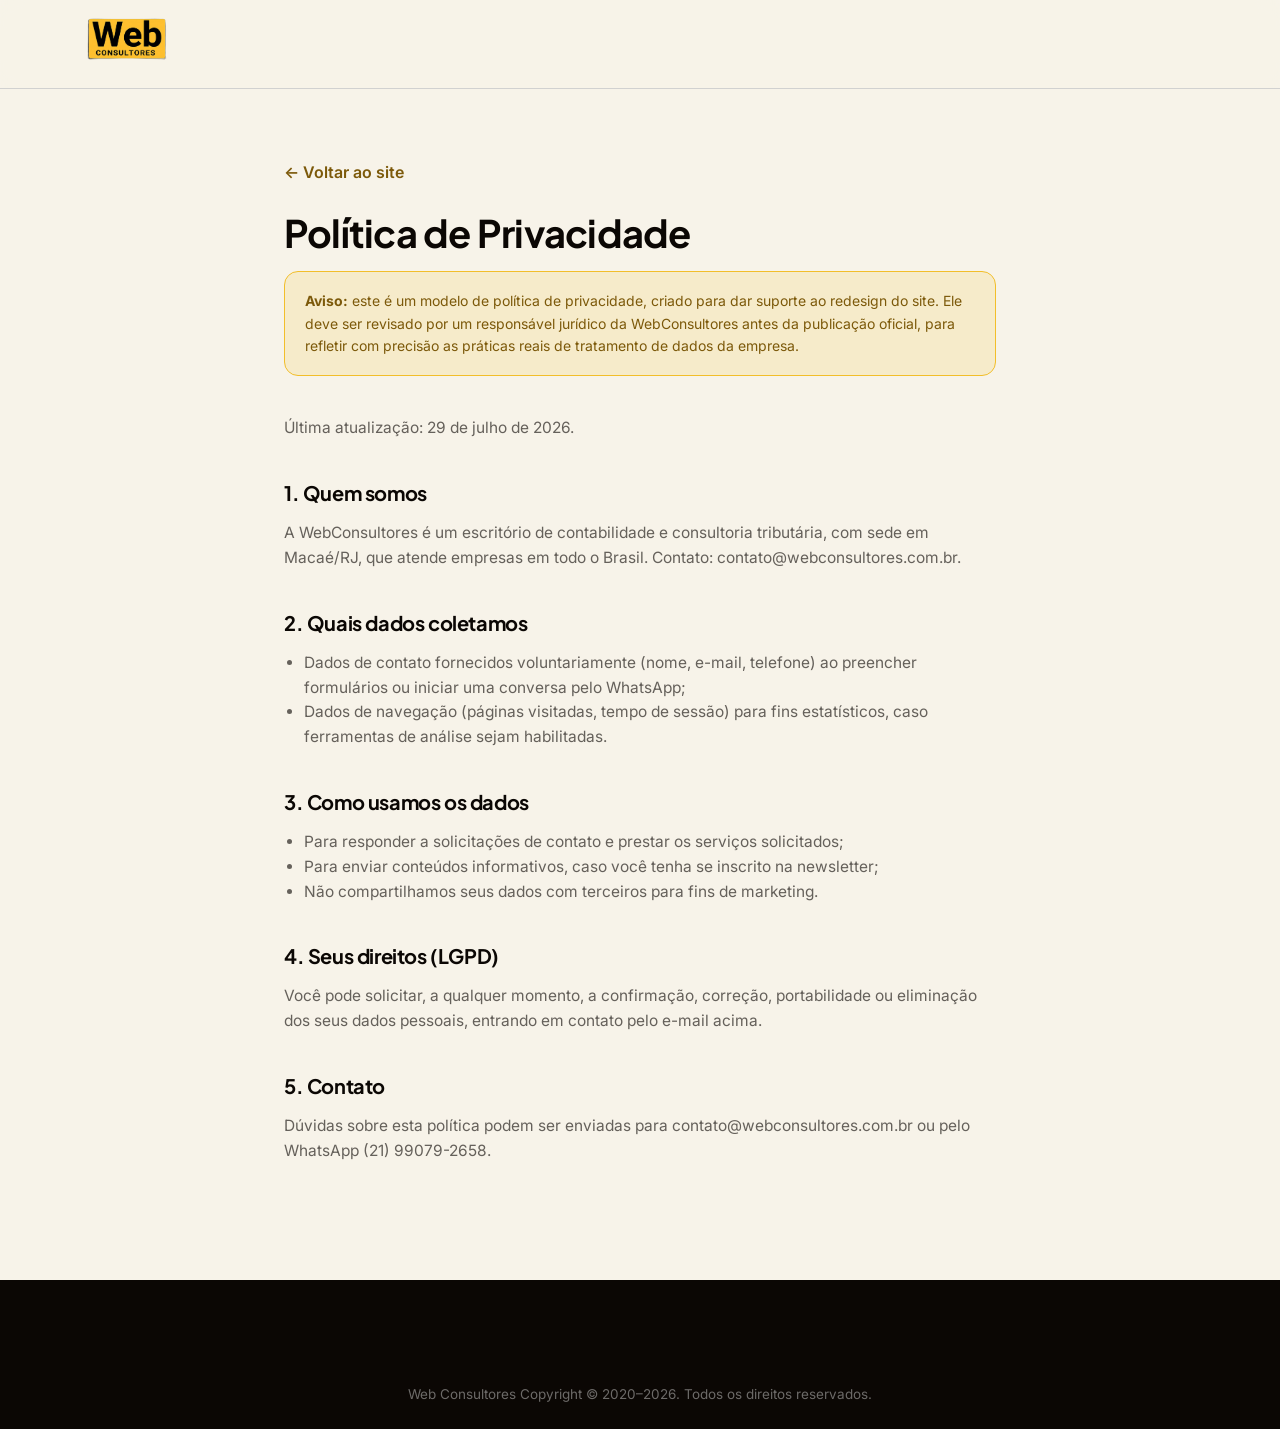
==== politica-de-privacidade.html @ c89fe380 "Initial commit: redesign minimalista do site WebConsultores Rebranding completo do site instituciona" ====
<!DOCTYPE html>
<html lang="pt-BR">
<head>
<meta charset="UTF-8">
<meta name="viewport" content="width=device-width, initial-scale=1.0">
<title>Política de Privacidade — WebConsultores</title>
<meta name="robots" content="noindex">
<link rel="preconnect" href="https://fonts.googleapis.com">
<link rel="preconnect" href="https://fonts.gstatic.com" crossorigin>
<link href="https://fonts.googleapis.com/css2?family=Inter:wght@400;500;600&family=Plus+Jakarta+Sans:wght@500;600;700;800&display=swap" rel="stylesheet">
<link rel="stylesheet" href="css/style.css">
<style>
  .policy-wrap { max-width: 760px; margin: 0 auto; padding: 160px 24px 100px; }
  .policy-wrap h1 { font-size: clamp(28px,4vw,38px); }
  .policy-wrap h2 { font-size: 20px; margin-top: 40px; }
  .policy-wrap p, .policy-wrap li { color: var(--text-muted); font-size: 15.5px; }
  .policy-wrap ul { padding-left: 20px; }
  .policy-notice {
    background: var(--accent-soft);
    border: 1px solid var(--accent);
    border-radius: var(--radius);
    padding: 18px 20px;
    font-size: 14px;
    color: var(--accent-text);
    margin-bottom: 40px;
  }
  .back-link { display: inline-block; margin-bottom: 24px; font-weight: 600; color: var(--accent-text); }
</style>
</head>
<body>

<header class="site-header scrolled">
  <div class="container header-inner">
    <a href="index.html" class="logo">
      <img src="assets/images/logo.png" alt="WebConsultores" class="logo-img">
    </a>
  </div>
</header>

<main class="policy-wrap">
  <a href="index.html" class="back-link">← Voltar ao site</a>
  <h1>Política de Privacidade</h1>

  <!-- Este documento é um MODELO estruturado conforme a LGPD (Lei 13.709/2018).
       A WebConsultores deve revisar, personalizar e validar o conteúdo com um
       responsável jurídico antes de publicar, substituindo este aviso. -->
  <div class="policy-notice">
    <strong>Aviso:</strong> este é um modelo de política de privacidade, criado para
    dar suporte ao redesign do site. Ele deve ser revisado por um responsável jurídico
    da WebConsultores antes da publicação oficial, para refletir com precisão as
    práticas reais de tratamento de dados da empresa.
  </div>

  <p>Última atualização: 29 de julho de 2026.</p>

  <h2>1. Quem somos</h2>
  <p>A WebConsultores é um escritório de contabilidade e consultoria tributária, com sede em Macaé/RJ, que atende empresas em todo o Brasil. Contato: <a href="mailto:contato@webconsultores.com.br">contato@webconsultores.com.br</a>.</p>

  <h2>2. Quais dados coletamos</h2>
  <ul>
    <li>Dados de contato fornecidos voluntariamente (nome, e-mail, telefone) ao preencher formulários ou iniciar uma conversa pelo WhatsApp;</li>
    <li>Dados de navegação (páginas visitadas, tempo de sessão) para fins estatísticos, caso ferramentas de análise sejam habilitadas.</li>
  </ul>

  <h2>3. Como usamos os dados</h2>
  <ul>
    <li>Para responder a solicitações de contato e prestar os serviços solicitados;</li>
    <li>Para enviar conteúdos informativos, caso você tenha se inscrito na newsletter;</li>
    <li>Não compartilhamos seus dados com terceiros para fins de marketing.</li>
  </ul>

  <h2>4. Seus direitos (LGPD)</h2>
  <p>Você pode solicitar, a qualquer momento, a confirmação, correção, portabilidade ou eliminação dos seus dados pessoais, entrando em contato pelo e-mail acima.</p>

  <h2>5. Contato</h2>
  <p>Dúvidas sobre esta política podem ser enviadas para <a href="mailto:contato@webconsultores.com.br">contato@webconsultores.com.br</a> ou pelo WhatsApp (21) 99079-2658.</p>
</main>

<footer class="site-footer">
  <div class="container footer-bottom">
    <p>Web Consultores Copyright © 2020–2026. Todos os direitos reservados.</p>
  </div>
</footer>

</body>
</html>
---- css/style.css ----
/* =========================================================
   WebConsultores — Redesign minimalista
   Paleta original da marca: dourado + preto
   --gold      #f2be2a  fundo de botões, ícones, elementos decorativos
   --gold-text #7c590a  dourado escurecido — usado em texto/links sobre fundo claro (contraste)
   --gold-deep #6c5c12  dourado mais escuro — estados de hover
   --ink       #0b0704  texto principal e seções escuras
   --line      #d1d1d0  bordas e divisórias
   Tipografia: Plus Jakarta Sans (títulos) + Inter (corpo)
   ========================================================= */

:root {
  --bg: #f7f3e9;
  --bg-soft: rgba(209, 209, 208, 0.28);
  --text: #0b0704;
  --text-muted: rgba(11, 7, 4, 0.62);
  --border: #d1d1d0;
  --accent: #f2be2a;
  --accent-text: #7c590a;
  --accent-deep: #6c5c12;
  --accent-soft: rgba(242, 190, 42, 0.16);

  --font-heading: 'Plus Jakarta Sans', sans-serif;
  --font-body: 'Inter', sans-serif;

  --container: 1160px;
  --radius: 14px;
  --transition: 0.3s cubic-bezier(.4,0,.2,1);
}

* { box-sizing: border-box; }

html { scroll-behavior: smooth; }

body {
  margin: 0;
  background: var(--bg);
  color: var(--text);
  font-family: var(--font-body);
  font-size: 16px;
  line-height: 1.6;
  -webkit-font-smoothing: antialiased;
}

img { max-width: 100%; display: block; }

a { color: inherit; text-decoration: none; }

.container {
  max-width: var(--container);
  margin: 0 auto;
  padding: 0 24px;
}

h1, h2, h3 {
  font-family: var(--font-heading);
  font-weight: 700;
  line-height: 1.2;
  margin: 0 0 16px;
  letter-spacing: -0.02em;
}

p { margin: 0 0 16px; color: var(--text-muted); }

.body-lg { font-size: 17px; }

section { padding: 60px 0; }

/* Linha divisória sutil entre seções de fundo claro (seções escuras já se
   separam pelo próprio contraste de cor, então ficam de fora) */
.about, .services, .advantages, .stats, .approach, .social-proof {
  border-top: 1px solid var(--border);
}

/* ---------- Reveal-on-scroll ---------- */
.reveal {
  opacity: 0;
  transform: translateY(24px);
  transition: opacity 0.7s ease, transform 0.7s ease;
}
.reveal.is-visible {
  opacity: 1;
  transform: translateY(0);
}

/* ---------- Buttons ---------- */
.btn {
  display: inline-flex;
  align-items: center;
  justify-content: center;
  gap: 8px;
  padding: 14px 28px;
  border-radius: 999px;
  font-family: var(--font-heading);
  font-weight: 600;
  font-size: 15px;
  border: 1px solid transparent;
  cursor: pointer;
  transition: var(--transition);
  white-space: nowrap;
}
.btn-primary {
  background: var(--accent);
  color: var(--text);
}
.btn-primary:hover { background: var(--accent-deep); color: #fff; }

.btn-ghost {
  background: transparent;
  color: var(--text);
  border-color: var(--border);
}
.btn-ghost:hover {
  border-color: var(--text);
}

.btn-sm { padding: 10px 20px; font-size: 14px; }

/* ---------- Section head helpers ---------- */
.section-tag {
  font-family: var(--font-heading);
  font-weight: 600;
  font-size: 13px;
  letter-spacing: 0.08em;
  text-transform: uppercase;
  color: var(--accent-text);
  margin: 0 0 12px;
}
.section-title {
  font-size: clamp(28px, 3.4vw, 40px);
  max-width: 720px;
}
.section-head { margin-bottom: 56px; }

/* =========================================================
   HEADER
   ========================================================= */
.site-header {
  position: fixed;
  top: 0; left: 0; right: 0;
  z-index: 100;
  padding: 22px 0;
  transition: var(--transition);
  background: rgba(255,255,255,0);
  border-bottom: 1px solid transparent;
}
.site-header.scrolled {
  padding: 14px 0;
  background: rgba(247,243,233,0.8);
  backdrop-filter: blur(14px) saturate(1.4);
  -webkit-backdrop-filter: blur(14px) saturate(1.4);
  border-bottom: 1px solid var(--border);
}

.header-inner {
  display: flex;
  align-items: center;
  justify-content: space-between;
}

.logo {
  display: inline-flex;
  align-items: center;
}
.logo-img {
  height: 60px;
  width: auto;
  display: block;
  border-radius: 6px;
}
.logo-img-footer { height: 72px; }

.main-nav ul {
  list-style: none;
  display: flex;
  gap: 34px;
  margin: 0;
  padding: 0;
}
.nav-link {
  font-size: 14.5px;
  font-weight: 500;
  color: var(--text-muted);
  transition: color var(--transition);
}
.nav-link:hover { color: var(--text); }

.header-actions { display: flex; align-items: center; gap: 18px; }

.menu-toggle {
  display: none;
  flex-direction: column;
  justify-content: center;
  gap: 5px;
  width: 34px;
  height: 34px;
  background: none;
  border: none;
  cursor: pointer;
}
.menu-toggle span {
  display: block;
  height: 2px;
  background: var(--text);
  border-radius: 2px;
  transition: var(--transition);
}

/* =========================================================
   HERO
   ========================================================= */
.hero {
  position: relative;
  padding: 220px 0 70px;
  overflow: hidden;
}
.hero-inner { max-width: 760px; position: relative; z-index: 1; }

.eyebrow {
  font-family: var(--font-heading);
  font-weight: 600;
  font-size: 14px;
  letter-spacing: 0.04em;
  color: var(--accent-text);
  background: var(--accent-soft);
  display: inline-block;
  padding: 8px 18px;
  border-radius: 999px;
  margin-bottom: 24px;
}

.hero-title {
  font-size: clamp(36px, 5.6vw, 62px);
  margin-bottom: 20px;
}

.hero-subtitle {
  font-size: 18px;
  max-width: 560px;
  margin-bottom: 36px;
}

.hero-actions { display: flex; gap: 16px; flex-wrap: wrap; }

.trust-bar {
  display: flex;
  flex-wrap: wrap;
  gap: 12px 28px;
  margin-top: 40px;
  padding-top: 28px;
  border-top: 1px solid var(--border);
}
.trust-bar span {
  font-family: var(--font-heading);
  font-weight: 600;
  font-size: 13.5px;
  color: var(--text-muted);
}

.hero-glow {
  position: absolute;
  top: -200px;
  right: -200px;
  width: 700px;
  height: 700px;
  background: radial-gradient(circle, var(--accent-soft) 0%, rgba(242,190,42,0) 70%);
  border-radius: 50%;
  z-index: 0;
}

/* =========================================================
   SOBRE
   ========================================================= */
.about-grid {
  display: grid;
  grid-template-columns: 1.1fr 0.9fr;
  gap: 80px;
  align-items: start;
}

.about-points {
  display: flex;
  flex-direction: column;
  gap: 32px;
}
.point {
  display: flex;
  gap: 18px;
  padding: 24px;
  border: 1px solid var(--border);
  border-radius: var(--radius);
}
.point-icon {
  flex-shrink: 0;
  width: 44px;
  height: 44px;
  border-radius: 12px;
  background: var(--accent-soft);
  color: var(--accent-text);
  display: flex;
  align-items: center;
  justify-content: center;
}
.point h3 { font-size: 16px; margin-bottom: 6px; }
.point p { margin: 0; font-size: 14.5px; }

/* =========================================================
   SERVIÇOS
   ========================================================= */
.services { background: var(--bg-soft); }

.services-grid {
  display: grid;
  grid-template-columns: repeat(4, 1fr);
  gap: 1px;
  background: var(--border);
  border: 1px solid var(--border);
  border-radius: var(--radius);
  overflow: hidden;
}

.service-card {
  background: var(--bg);
  padding: 40px 32px;
  transition: var(--transition);
}
.service-card:hover { background: var(--bg); box-shadow: inset 0 0 0 1px var(--accent-deep); }

.service-card h3 { font-size: 19px; margin-bottom: 12px; }
.service-card p { font-size: 14.5px; min-height: 96px; margin: 0; }

/* =========================================================
   VANTAGENS
   ========================================================= */
.advantages-grid {
  display: grid;
  grid-template-columns: repeat(4, 1fr);
  gap: 20px;
  margin-bottom: 40px;
}

.advantage-card {
  padding: 32px 24px;
  border: 1px solid var(--border);
  border-radius: var(--radius);
  text-align: center;
  transition: var(--transition);
}
.advantage-card:hover { border-color: var(--accent-deep); transform: translateY(-4px); }
.advantage-card svg { color: var(--accent-text); margin-bottom: 16px; }
.advantage-card h3 { font-size: 16px; margin: 0; }

.benefits-row {
  display: flex;
  flex-wrap: wrap;
  gap: 12px;
  justify-content: center;
}
.benefit-tag {
  font-size: 14px;
  font-weight: 500;
  padding: 10px 20px;
  border-radius: 999px;
  background: var(--accent-soft);
  color: var(--accent-text);
}

/* =========================================================
   CITAÇÃO
   ========================================================= */
.quote-section {
  background: var(--text);
  color: #fff;
}
.quote-inner { max-width: 760px; text-align: center; margin: 0 auto; }
.quote-title {
  font-size: clamp(22px, 2.6vw, 30px);
  color: #fff;
}
.quote-inner blockquote {
  font-size: 19px;
  font-style: italic;
  color: rgba(255,255,255,0.85);
  margin: 28px 0;
  border-left: 2px solid var(--accent);
  padding-left: 20px;
  text-align: left;
}
.quote-context { color: rgba(255,255,255,0.6); margin: 0; }

.differentiator {
  margin-top: 48px;
  padding-top: 40px;
  border-top: 1px solid rgba(255,255,255,0.15);
}
.differentiator-text {
  color: rgba(255,255,255,0.85);
  font-size: 17px;
  margin-bottom: 24px;
}
.differentiator-text strong { color: #fff; }

.expertise-tags {
  display: flex;
  flex-wrap: wrap;
  align-items: center;
  gap: 10px;
}
.tag-label {
  font-family: var(--font-heading);
  font-weight: 600;
  font-size: 13px;
  color: rgba(255,255,255,0.5);
  margin-right: 4px;
}
.quote-section .benefit-tag {
  background: rgba(255,255,255,0.08);
  color: #fff;
}

/* =========================================================
   NÚMEROS
   ========================================================= */
.stats-grid {
  display: grid;
  grid-template-columns: repeat(3, 1fr);
  gap: 32px;
}
.stat-card { text-align: center; }

.stat-ring {
  --size: 160px;
  width: var(--size);
  height: var(--size);
  margin: 0 auto 20px;
  border-radius: 50%;
  display: flex;
  align-items: center;
  justify-content: center;
  background:
    conic-gradient(var(--accent-deep) calc(var(--value) * 1%), var(--border) 0);
  position: relative;
}
.stat-ring::before {
  content: '';
  position: absolute;
  inset: 10px;
  border-radius: 50%;
  background: var(--bg);
}
.stat-number {
  position: relative;
  font-family: var(--font-heading);
  font-weight: 800;
  font-size: 28px;
}
.stat-label { font-family: var(--font-heading); font-weight: 600; color: var(--text); margin-bottom: 4px; }
.stat-caption { font-size: 13.5px; max-width: 220px; margin: 0 auto; }

/* =========================================================
   ABORDAGEM / PROCESSO
   ========================================================= */
.approach { background: var(--bg-soft); }
.approach-grid {
  display: grid;
  grid-template-columns: 1fr 1fr;
  gap: 80px;
  align-items: start;
}

.process-list {
  list-style: none;
  margin: 0;
  padding: 0;
  display: flex;
  flex-direction: column;
  gap: 28px;
}
.process-list li {
  display: flex;
  gap: 20px;
  align-items: flex-start;
}
.process-index {
  font-family: var(--font-heading);
  font-weight: 800;
  font-size: 15px;
  color: var(--accent-text);
  border: 1px solid var(--accent-text);
  border-radius: 999px;
  width: 40px;
  height: 40px;
  flex-shrink: 0;
  display: flex;
  align-items: center;
  justify-content: center;
}
.process-list h3 { font-size: 16px; margin-bottom: 4px; }
.process-list p { font-size: 14.5px; margin: 0; }

/* =========================================================
   FEEDBACK
   ========================================================= */
/* =========================================================
   PROVA SOCIAL
   ========================================================= */
.social-proof-inner { text-align: center; max-width: 720px; margin: 0 auto; }
.social-proof-inner .section-title { margin-left: auto; margin-right: auto; }
.social-proof-grid {
  display: grid;
  grid-template-columns: repeat(3, 1fr);
  gap: 24px;
  margin: 40px 0 44px;
}
.social-proof-item {
  padding: 28px 20px;
  border: 1px solid var(--border);
  border-radius: var(--radius);
}
.social-proof-number {
  display: block;
  font-family: var(--font-heading);
  font-weight: 800;
  font-size: 32px;
  color: var(--accent-text);
  margin-bottom: 10px;
}
.social-proof-item p { font-size: 14px; margin: 0; }

/* =========================================================
   CTA FINAL
   ========================================================= */
.cta-final {
  background: var(--text);
  color: #fff;
  text-align: center;
}
.cta-final h2 { color: #fff; font-size: clamp(28px, 3.4vw, 40px); }
.cta-final p { color: rgba(255,255,255,0.75); font-size: 17px; }
.cta-final-inner { max-width: 620px; margin: 0 auto; }
.cta-final-actions {
  display: flex;
  gap: 16px;
  justify-content: center;
  flex-wrap: wrap;
  margin-top: 12px;
}
.cta-final .btn-ghost { border-color: rgba(255,255,255,0.4); color: #fff; }
.cta-final .btn-ghost:hover { border-color: #fff; }

/* =========================================================
   FOOTER
   ========================================================= */
.site-footer {
  background: var(--text);
  color: rgba(255,255,255,0.7);
  padding: 80px 0 0;
}
.footer-grid {
  display: grid;
  grid-template-columns: 1.4fr 1fr 0.8fr 1fr;
  gap: 48px;
  padding-bottom: 60px;
  border-bottom: 1px solid rgba(255,255,255,0.12);
}
.footer-brand p { color: rgba(255,255,255,0.55); font-size: 14.5px; margin: 16px 0 20px; }

.social-links { display: flex; gap: 12px; }
.social-links a {
  width: 38px; height: 38px;
  display: flex; align-items: center; justify-content: center;
  border: 1px solid rgba(255,255,255,0.2);
  border-radius: 50%;
  color: #fff;
  transition: var(--transition);
}
.social-links a:hover { background: var(--accent); border-color: var(--accent); color: var(--text); }

.site-footer h3 {
  color: #fff;
  font-size: 15px;
  margin-bottom: 20px;
}
.footer-links ul, .footer-contact ul {
  list-style: none;
  margin: 0; padding: 0;
  display: flex;
  flex-direction: column;
  gap: 12px;
}
.footer-links a, .footer-contact a {
  font-size: 14.5px;
  color: rgba(255,255,255,0.65);
  transition: color var(--transition);
}
.footer-links a:hover, .footer-contact a:hover { color: #fff; }

.footer-newsletter p { color: rgba(255,255,255,0.55); font-size: 14.5px; margin-bottom: 16px; }
.newsletter-row { display: flex; gap: 8px; }
.newsletter-form input[type="email"] {
  flex: 1;
  min-width: 0;
  padding: 12px 16px;
  border-radius: 999px;
  border: 1px solid rgba(255,255,255,0.2);
  background: rgba(255,255,255,0.06);
  color: #fff;
  font-family: var(--font-body);
  font-size: 14px;
}
.newsletter-form input[type="email"]::placeholder { color: rgba(255,255,255,0.4); }
.newsletter-form input[type="email"]:focus { outline: none; border-color: var(--accent); }

.consent-label {
  display: flex;
  align-items: flex-start;
  gap: 8px;
  margin-top: 12px;
  font-size: 12.5px;
  line-height: 1.5;
  color: rgba(255,255,255,0.5);
}
.consent-label input[type="checkbox"] {
  margin-top: 2px;
  flex-shrink: 0;
  accent-color: var(--accent);
}
.consent-label a { color: rgba(255,255,255,0.75); text-decoration: underline; }
.consent-label a:hover { color: #fff; }

.form-note { color: #7bffb0; font-size: 13.5px; margin-top: 12px; }

.footer-bottom {
  padding: 24px 0;
  text-align: center;
}
.footer-bottom p { color: rgba(255,255,255,0.4); font-size: 13.5px; margin: 0; }

/* =========================================================
   WHATSAPP FLUTUANTE
   ========================================================= */
.whatsapp-float {
  position: fixed;
  bottom: 26px;
  right: 26px;
  width: 58px;
  height: 58px;
  border-radius: 50%;
  background: #25D366;
  color: #fff;
  display: flex;
  align-items: center;
  justify-content: center;
  box-shadow: 0 8px 24px rgba(0,0,0,0.18);
  z-index: 90;
  transition: transform var(--transition);
}
.whatsapp-float:hover { transform: scale(1.08); }

/* =========================================================
   RESPONSIVO
   ========================================================= */
@media (max-width: 960px) {
  .about-grid, .approach-grid { grid-template-columns: 1fr; gap: 48px; }
  .services-grid { grid-template-columns: repeat(2, 1fr); }
  .advantages-grid { grid-template-columns: repeat(2, 1fr); }
  .stats-grid { grid-template-columns: repeat(3, 1fr); gap: 16px; }
  .footer-grid { grid-template-columns: 1fr 1fr; }
}

@media (max-width: 720px) {
  section { padding: 44px 0; }
  .hero { padding: 160px 0 50px; }

  .main-nav {
    position: fixed;
    top: 0; right: 0;
    height: 100vh;
    width: 78%;
    max-width: 320px;
    background: var(--bg);
    padding: 100px 32px 32px;
    transform: translateX(100%);
    transition: transform var(--transition);
    box-shadow: -10px 0 40px rgba(0,0,0,0.08);
  }
  .main-nav.open { transform: translateX(0); }
  .main-nav ul { flex-direction: column; gap: 22px; }
  .nav-link { font-size: 17px; }

  .menu-toggle { display: flex; }
  .header-actions .btn-sm { display: none; }

  .services-grid { grid-template-columns: 1fr; }
  .advantages-grid { grid-template-columns: 1fr 1fr; }
  .stats-grid { grid-template-columns: 1fr; }
  .social-proof-grid { grid-template-columns: 1fr; }
  .footer-grid { grid-template-columns: 1fr; gap: 40px; }
  .cta-final-actions { flex-direction: column; align-items: stretch; }
  .newsletter-row { flex-direction: column; }
}
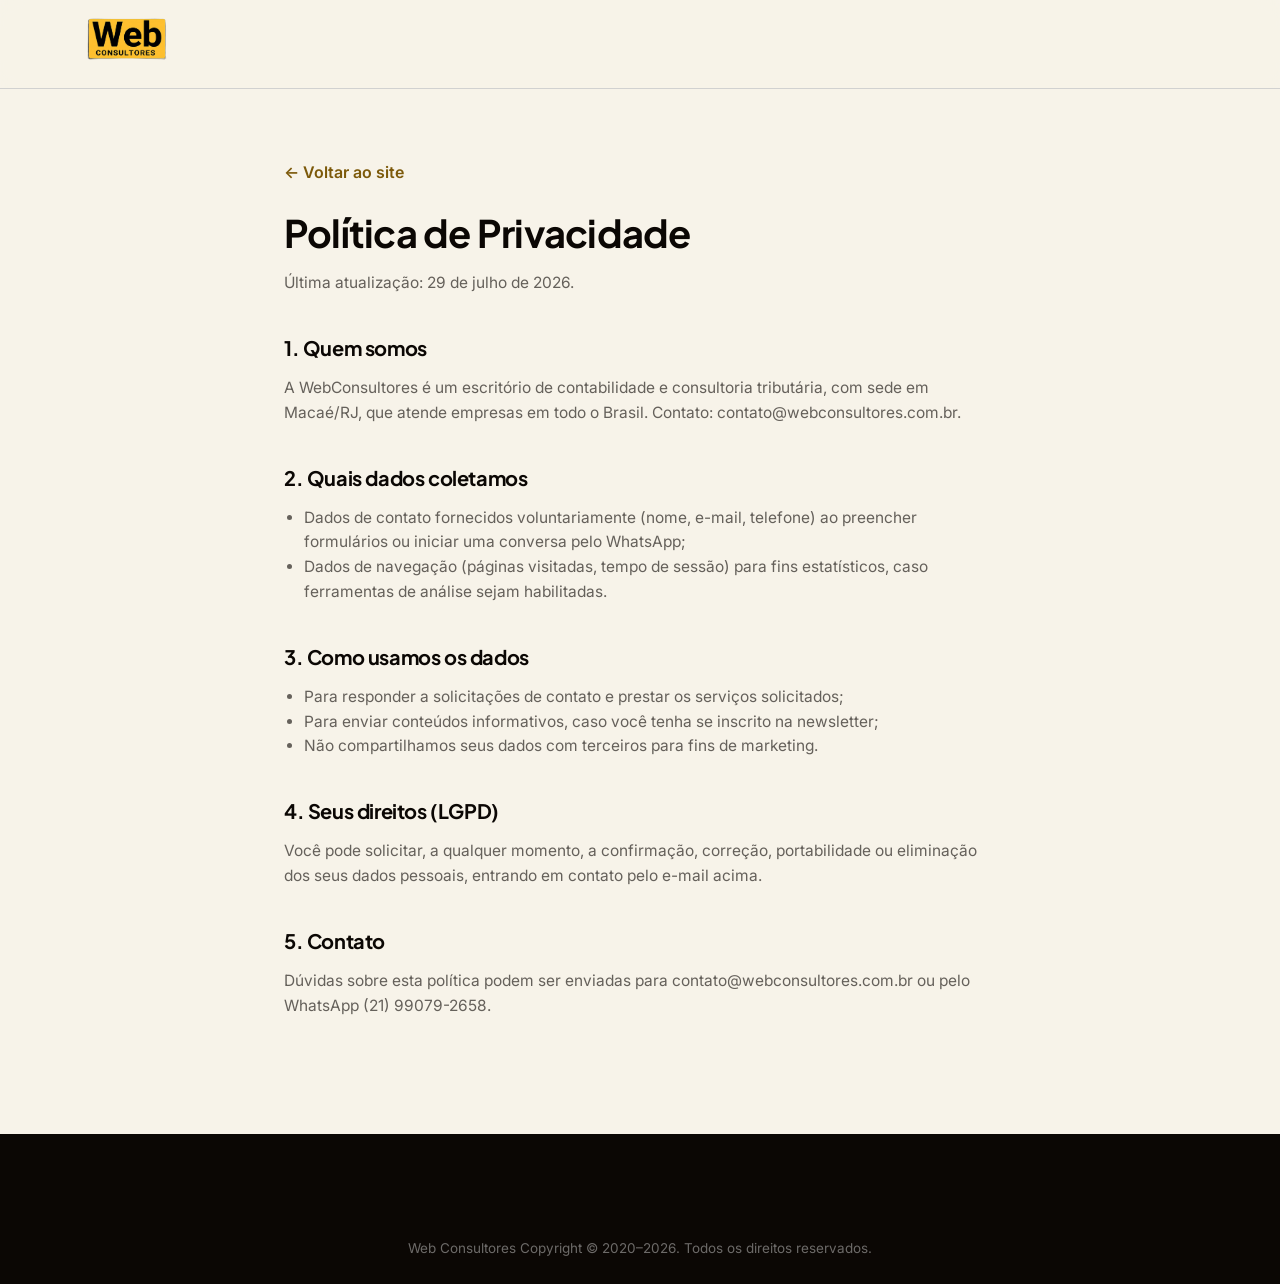
==== commit 0f09b1a9: "Update politica-de-privacidade.html" ====
--- a/politica-de-privacidade.html
+++ b/politica-de-privacidade.html
@@ -41,15 +41,7 @@
   <a href="index.html" class="back-link">← Voltar ao site</a>
   <h1>Política de Privacidade</h1>
 
-  <!-- Este documento é um MODELO estruturado conforme a LGPD (Lei 13.709/2018).
-       A WebConsultores deve revisar, personalizar e validar o conteúdo com um
-       responsável jurídico antes de publicar, substituindo este aviso. -->
-  <div class="policy-notice">
-    <strong>Aviso:</strong> este é um modelo de política de privacidade, criado para
-    dar suporte ao redesign do site. Ele deve ser revisado por um responsável jurídico
-    da WebConsultores antes da publicação oficial, para refletir com precisão as
-    práticas reais de tratamento de dados da empresa.
-  </div>
+  <!-- LGPD (Lei 13.709/2018). -->
 
   <p>Última atualização: 29 de julho de 2026.</p>
 
--- a/css/style.css
+++ b/css/style.css
@@ -211,7 +211,7 @@
    ========================================================= */
 .hero {
   position: relative;
-  padding: 220px 0 70px;
+  padding: 170px 0 50px;
   overflow: hidden;
 }
 .hero-inner { max-width: 760px; position: relative; z-index: 1; }
@@ -242,21 +242,6 @@
 
 .hero-actions { display: flex; gap: 16px; flex-wrap: wrap; }
 
-.trust-bar {
-  display: flex;
-  flex-wrap: wrap;
-  gap: 12px 28px;
-  margin-top: 40px;
-  padding-top: 28px;
-  border-top: 1px solid var(--border);
-}
-.trust-bar span {
-  font-family: var(--font-heading);
-  font-weight: 600;
-  font-size: 13.5px;
-  color: var(--text-muted);
-}
-
 .hero-glow {
   position: absolute;
   top: -200px;
@@ -670,7 +655,7 @@
 
 @media (max-width: 720px) {
   section { padding: 44px 0; }
-  .hero { padding: 160px 0 50px; }
+  .hero { padding: 130px 0 40px; }
 
   .main-nav {
     position: fixed;
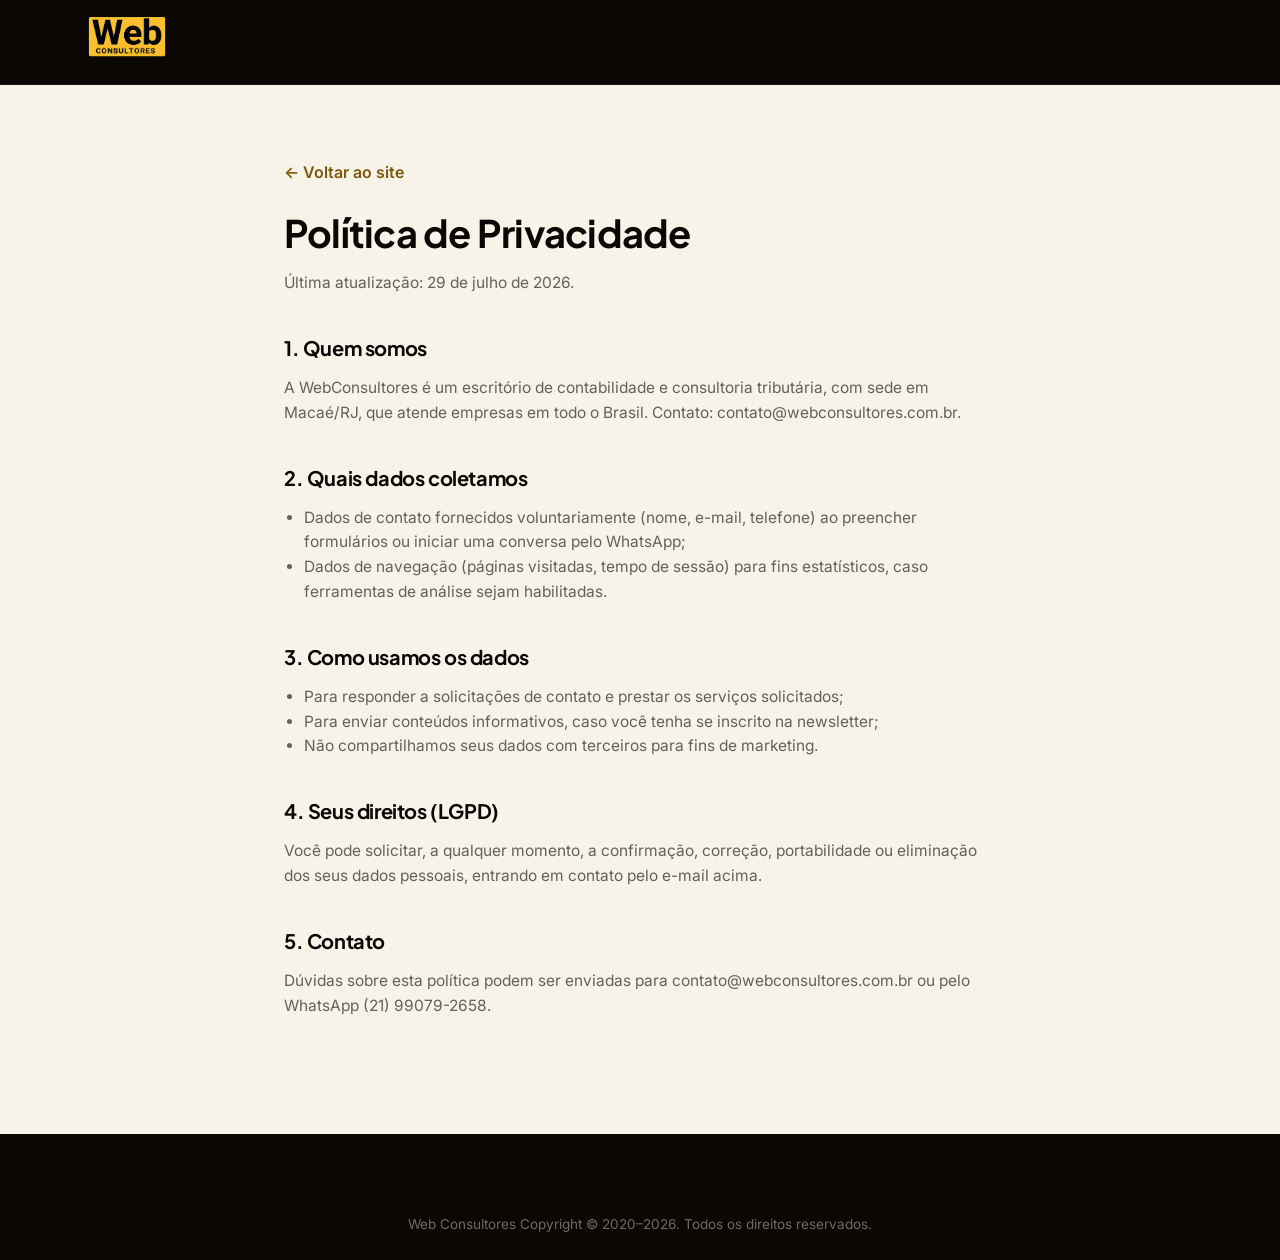
==== commit f2c8c974: "Adiciona favicon (logo da marca) nas duas páginas do site" ====
--- a/politica-de-privacidade.html
+++ b/politica-de-privacidade.html
@@ -4,6 +4,7 @@
 <meta charset="UTF-8">
 <meta name="viewport" content="width=device-width, initial-scale=1.0">
 <title>Política de Privacidade — WebConsultores</title>
+<link rel="icon" type="image/png" href="assets/images/logo.png">
 <meta name="robots" content="noindex">
 <link rel="preconnect" href="https://fonts.googleapis.com">
 <link rel="preconnect" href="https://fonts.gstatic.com" crossorigin>
--- a/css/style.css
+++ b/css/style.css
@@ -24,7 +24,7 @@
   --font-body: 'Inter', sans-serif;
 
   --container: 1160px;
-  --radius: 14px;
+  --radius: 4px;
   --transition: 0.3s cubic-bezier(.4,0,.2,1);
 }
 
@@ -66,6 +66,11 @@
 
 section { padding: 60px 0; }
 
+/* Evita que o header fixo cubra o início da seção ao navegar por âncora */
+#top, #sobre, #solucoes, #vantagens, #numeros, #contato {
+  scroll-margin-top: 110px;
+}
+
 /* Linha divisória sutil entre seções de fundo claro (seções escuras já se
    separam pelo próprio contraste de cor, então ficam de fora) */
 .about, .services, .advantages, .stats, .approach, .social-proof {
@@ -90,7 +95,7 @@
   justify-content: center;
   gap: 8px;
   padding: 14px 28px;
-  border-radius: 999px;
+  border-radius: 4px;
   font-family: var(--font-heading);
   font-weight: 600;
   font-size: 15px;
@@ -139,17 +144,13 @@
   position: fixed;
   top: 0; left: 0; right: 0;
   z-index: 100;
-  padding: 22px 0;
+  padding: 18px 0;
   transition: var(--transition);
-  background: rgba(255,255,255,0);
-  border-bottom: 1px solid transparent;
+  background: var(--text);
+  border-bottom: 1px solid rgba(255,255,255,0.08);
 }
 .site-header.scrolled {
-  padding: 14px 0;
-  background: rgba(247,243,233,0.8);
-  backdrop-filter: blur(14px) saturate(1.4);
-  -webkit-backdrop-filter: blur(14px) saturate(1.4);
-  border-bottom: 1px solid var(--border);
+  padding: 12px 0;
 }
 
 .header-inner {
@@ -166,7 +167,7 @@
   height: 60px;
   width: auto;
   display: block;
-  border-radius: 6px;
+  border-radius: 4px;
 }
 .logo-img-footer { height: 72px; }
 
@@ -180,10 +181,10 @@
 .nav-link {
   font-size: 14.5px;
   font-weight: 500;
-  color: var(--text-muted);
+  color: rgba(255,255,255,0.7);
   transition: color var(--transition);
 }
-.nav-link:hover { color: var(--text); }
+.nav-link:hover { color: #fff; }
 
 .header-actions { display: flex; align-items: center; gap: 18px; }
 
@@ -201,7 +202,7 @@
 .menu-toggle span {
   display: block;
   height: 2px;
-  background: var(--text);
+  background: #fff;
   border-radius: 2px;
   transition: var(--transition);
 }
@@ -211,23 +212,10 @@
    ========================================================= */
 .hero {
   position: relative;
-  padding: 170px 0 50px;
+  padding: 130px 0 50px;
   overflow: hidden;
 }
 .hero-inner { max-width: 760px; position: relative; z-index: 1; }
-
-.eyebrow {
-  font-family: var(--font-heading);
-  font-weight: 600;
-  font-size: 14px;
-  letter-spacing: 0.04em;
-  color: var(--accent-text);
-  background: var(--accent-soft);
-  display: inline-block;
-  padding: 8px 18px;
-  border-radius: 999px;
-  margin-bottom: 24px;
-}
 
 .hero-title {
   font-size: clamp(36px, 5.6vw, 62px);
@@ -241,17 +229,6 @@
 }
 
 .hero-actions { display: flex; gap: 16px; flex-wrap: wrap; }
-
-.hero-glow {
-  position: absolute;
-  top: -200px;
-  right: -200px;
-  width: 700px;
-  height: 700px;
-  background: radial-gradient(circle, var(--accent-soft) 0%, rgba(242,190,42,0) 70%);
-  border-radius: 50%;
-  z-index: 0;
-}
 
 /* =========================================================
    SOBRE
@@ -279,7 +256,7 @@
   flex-shrink: 0;
   width: 44px;
   height: 44px;
-  border-radius: 12px;
+  border-radius: 4px;
   background: var(--accent-soft);
   color: var(--accent-text);
   display: flex;
@@ -315,39 +292,59 @@
 .service-card p { font-size: 14.5px; min-height: 96px; margin: 0; }
 
 /* =========================================================
-   VANTAGENS
-   ========================================================= */
-.advantages-grid {
+   VANTAGENS — lista editorial, não grade de cards
+   ========================================================= */
+.advantages-layout {
   display: grid;
-  grid-template-columns: repeat(4, 1fr);
-  gap: 20px;
-  margin-bottom: 40px;
-}
-
-.advantage-card {
-  padding: 32px 24px;
-  border: 1px solid var(--border);
-  border-radius: var(--radius);
-  text-align: center;
-  transition: var(--transition);
-}
-.advantage-card:hover { border-color: var(--accent-deep); transform: translateY(-4px); }
-.advantage-card svg { color: var(--accent-text); margin-bottom: 16px; }
-.advantage-card h3 { font-size: 16px; margin: 0; }
+  grid-template-columns: 0.85fr 1.15fr;
+  gap: 64px;
+  align-items: start;
+}
+
+.advantages-intro .section-title { margin-bottom: 32px; }
 
 .benefits-row {
   display: flex;
   flex-wrap: wrap;
   gap: 12px;
-  justify-content: center;
 }
 .benefit-tag {
   font-size: 14px;
   font-weight: 500;
   padding: 10px 20px;
-  border-radius: 999px;
+  border-radius: 4px;
   background: var(--accent-soft);
   color: var(--accent-text);
+}
+
+.pillar-list {
+  list-style: none;
+  margin: 0;
+  padding: 0;
+}
+.pillar-list li {
+  display: flex;
+  align-items: baseline;
+  gap: 16px;
+  padding: 22px 0;
+  border-top: 1px solid var(--border);
+}
+.pillar-list li:last-child { border-bottom: 1px solid var(--border); }
+.pillar-list svg {
+  align-self: center;
+  flex-shrink: 0;
+  color: var(--accent-text);
+}
+.pillar-name {
+  font-family: var(--font-heading);
+  font-weight: 700;
+  font-size: 19px;
+  flex: 0 0 auto;
+  min-width: 190px;
+}
+.pillar-desc {
+  color: var(--text-muted);
+  font-size: 14.5px;
 }
 
 /* =========================================================
@@ -404,43 +401,56 @@
 }
 
 /* =========================================================
-   NÚMEROS
-   ========================================================= */
-.stats-grid {
-  display: grid;
-  grid-template-columns: repeat(3, 1fr);
-  gap: 32px;
-}
-.stat-card { text-align: center; }
-
-.stat-ring {
-  --size: 160px;
-  width: var(--size);
-  height: var(--size);
-  margin: 0 auto 20px;
-  border-radius: 50%;
-  display: flex;
-  align-items: center;
-  justify-content: center;
-  background:
-    conic-gradient(var(--accent-deep) calc(var(--value) * 1%), var(--border) 0);
-  position: relative;
-}
-.stat-ring::before {
-  content: '';
-  position: absolute;
-  inset: 10px;
-  border-radius: 50%;
-  background: var(--bg);
-}
-.stat-number {
-  position: relative;
-  font-family: var(--font-heading);
+   NÚMEROS — parágrafo + tira de dados, sem tag/título/grade
+   padrão pra não repetir a fórmula usada nas outras seções
+   ========================================================= */
+.stats-intro {
+  font-family: var(--font-heading);
+  font-size: clamp(22px, 2.6vw, 28px);
+  font-weight: 500;
+  line-height: 1.4;
+  color: var(--text);
+  max-width: 780px;
+  margin: 0 0 48px;
+}
+.stats-intro-word {
+  color: var(--accent-text);
   font-weight: 800;
-  font-size: 28px;
-}
-.stat-label { font-family: var(--font-heading); font-weight: 600; color: var(--text); margin-bottom: 4px; }
-.stat-caption { font-size: 13.5px; max-width: 220px; margin: 0 auto; }
+}
+
+.stats-strip {
+  display: flex;
+  flex-wrap: wrap;
+}
+.stat-item {
+  flex: 1 1 220px;
+  padding: 0 32px;
+  border-left: 1px solid var(--border);
+}
+.stat-item:first-child { padding-left: 0; border-left: none; }
+
+.stat-figure {
+  display: block;
+  font-family: var(--font-heading);
+  font-weight: 800;
+  font-size: clamp(44px, 5.5vw, 68px);
+  line-height: 1;
+  letter-spacing: -0.02em;
+}
+.stat-name {
+  display: block;
+  font-family: var(--font-heading);
+  font-weight: 600;
+  font-size: 15px;
+  margin-top: 14px;
+}
+.stat-detail {
+  display: block;
+  font-size: 13.5px;
+  color: var(--text-muted);
+  margin-top: 6px;
+  max-width: 240px;
+}
 
 /* =========================================================
    ABORDAGEM / PROCESSO
@@ -512,23 +522,37 @@
 }
 .social-proof-item p { font-size: 14px; margin: 0; }
 
+.social-proof-actions {
+  display: flex;
+  gap: 12px;
+  justify-content: center;
+  flex-wrap: wrap;
+}
+
 /* =========================================================
    CTA FINAL
    ========================================================= */
 .cta-final {
   background: var(--text);
   color: #fff;
-  text-align: center;
-}
-.cta-final h2 { color: #fff; font-size: clamp(28px, 3.4vw, 40px); }
-.cta-final p { color: rgba(255,255,255,0.75); font-size: 17px; }
-.cta-final-inner { max-width: 620px; margin: 0 auto; }
+  padding: 48px 0;
+}
+.cta-final h2 { color: #fff; font-size: clamp(22px, 2.4vw, 28px); margin-bottom: 8px; }
+.cta-final p { color: rgba(255,255,255,0.75); font-size: 15px; margin: 0; }
+.cta-final-inner {
+  display: flex;
+  align-items: center;
+  justify-content: space-between;
+  gap: 32px;
+  flex-wrap: wrap;
+}
+.cta-final-text { flex: 1 1 320px; }
 .cta-final-actions {
   display: flex;
-  gap: 16px;
-  justify-content: center;
-  flex-wrap: wrap;
-  margin-top: 12px;
+  flex-direction: column;
+  align-items: flex-start;
+  gap: 12px;
+  flex-shrink: 0;
 }
 .cta-final .btn-ghost { border-color: rgba(255,255,255,0.4); color: #fff; }
 .cta-final .btn-ghost:hover { border-color: #fff; }
@@ -539,13 +563,13 @@
 .site-footer {
   background: var(--text);
   color: rgba(255,255,255,0.7);
-  padding: 80px 0 0;
+  padding: 56px 0 0;
 }
 .footer-grid {
   display: grid;
   grid-template-columns: 1.4fr 1fr 0.8fr 1fr;
-  gap: 48px;
-  padding-bottom: 60px;
+  gap: 40px;
+  padding-bottom: 40px;
   border-bottom: 1px solid rgba(255,255,255,0.12);
 }
 .footer-brand p { color: rgba(255,255,255,0.55); font-size: 14.5px; margin: 16px 0 20px; }
@@ -586,7 +610,7 @@
   flex: 1;
   min-width: 0;
   padding: 12px 16px;
-  border-radius: 999px;
+  border-radius: 4px;
   border: 1px solid rgba(255,255,255,0.2);
   background: rgba(255,255,255,0.06);
   color: #fff;
@@ -646,16 +670,14 @@
    RESPONSIVO
    ========================================================= */
 @media (max-width: 960px) {
-  .about-grid, .approach-grid { grid-template-columns: 1fr; gap: 48px; }
+  .about-grid, .approach-grid, .advantages-layout { grid-template-columns: 1fr; gap: 48px; }
   .services-grid { grid-template-columns: repeat(2, 1fr); }
-  .advantages-grid { grid-template-columns: repeat(2, 1fr); }
-  .stats-grid { grid-template-columns: repeat(3, 1fr); gap: 16px; }
   .footer-grid { grid-template-columns: 1fr 1fr; }
 }
 
 @media (max-width: 720px) {
   section { padding: 44px 0; }
-  .hero { padding: 130px 0 40px; }
+  .hero { padding: 110px 0 40px; }
 
   .main-nav {
     position: fixed;
@@ -671,16 +693,21 @@
   }
   .main-nav.open { transform: translateX(0); }
   .main-nav ul { flex-direction: column; gap: 22px; }
-  .nav-link { font-size: 17px; }
+  .main-nav .nav-link { font-size: 17px; color: var(--text); }
+  .main-nav .nav-link:hover { color: var(--accent-text); }
 
   .menu-toggle { display: flex; }
   .header-actions .btn-sm { display: none; }
 
   .services-grid { grid-template-columns: 1fr; }
-  .advantages-grid { grid-template-columns: 1fr 1fr; }
-  .stats-grid { grid-template-columns: 1fr; }
+  .pillar-list li { flex-wrap: wrap; }
+  .pillar-name { min-width: 0; flex-basis: 100%; }
+  .stats-strip { flex-direction: column; gap: 28px; }
+  .stat-item { padding: 0 0 0 20px; border-left: 2px solid var(--border); }
+  .stat-item:first-child { padding-left: 20px; border-left: 2px solid var(--border); }
   .social-proof-grid { grid-template-columns: 1fr; }
   .footer-grid { grid-template-columns: 1fr; gap: 40px; }
-  .cta-final-actions { flex-direction: column; align-items: stretch; }
+  .cta-final-inner { text-align: center; justify-content: center; }
+  .cta-final-actions { flex-direction: column; align-items: stretch; width: 100%; }
   .newsletter-row { flex-direction: column; }
 }
